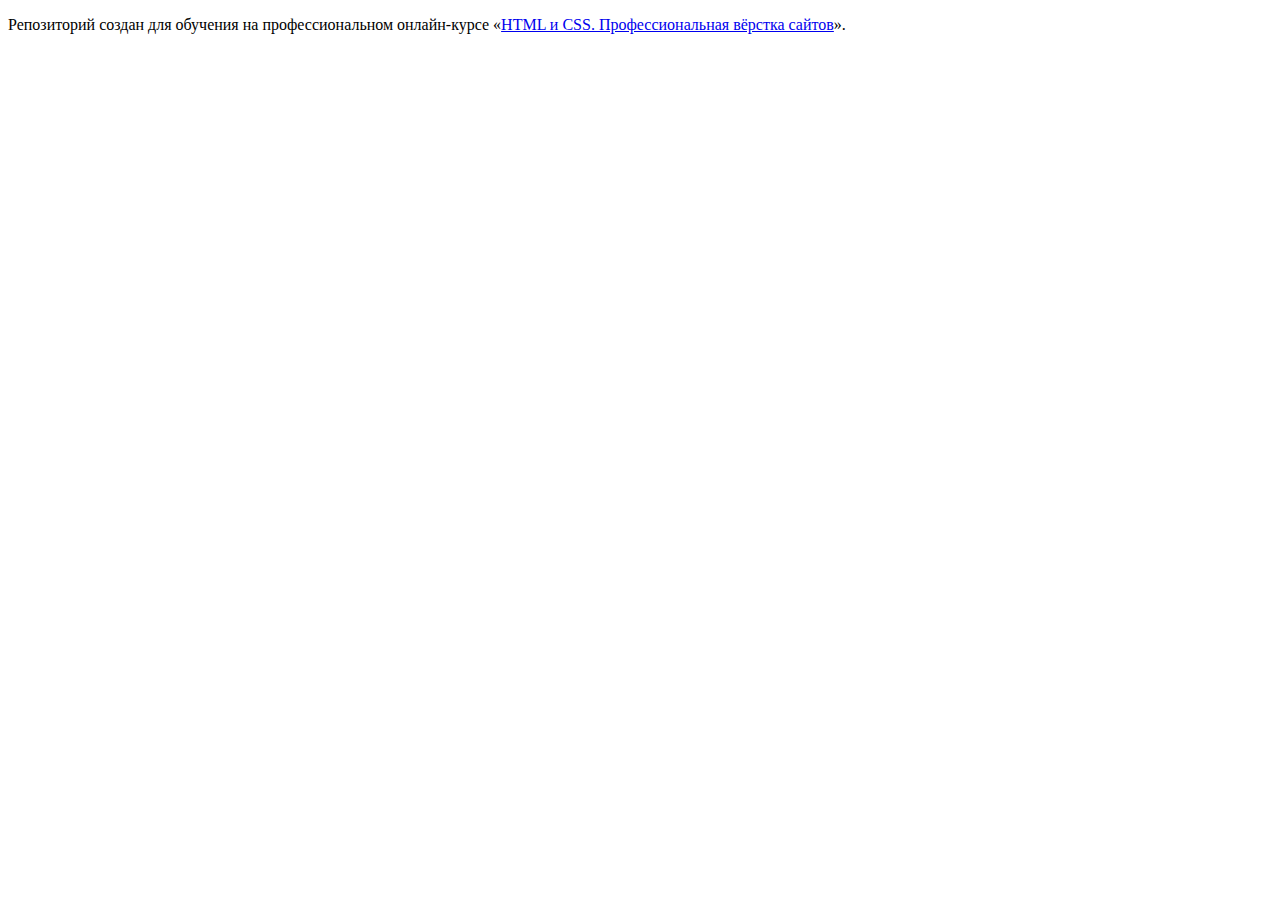
==== index.html @ 798a12d1 ":hatching_chick:" ====
<!DOCTYPE html>
<html lang="ru">
  <head>
    <meta charset="utf-8">
    <title>HTML Academy: Седона</title>
  </head>
  <body>

    <p>Репозиторий создан для обучения на профессиональном онлайн‑курсе «<a href="https://htmlacademy.ru/intensive/htmlcss">HTML и CSS. Профессиональная вёрстка сайтов</a>».</p>

  </body>
</html>
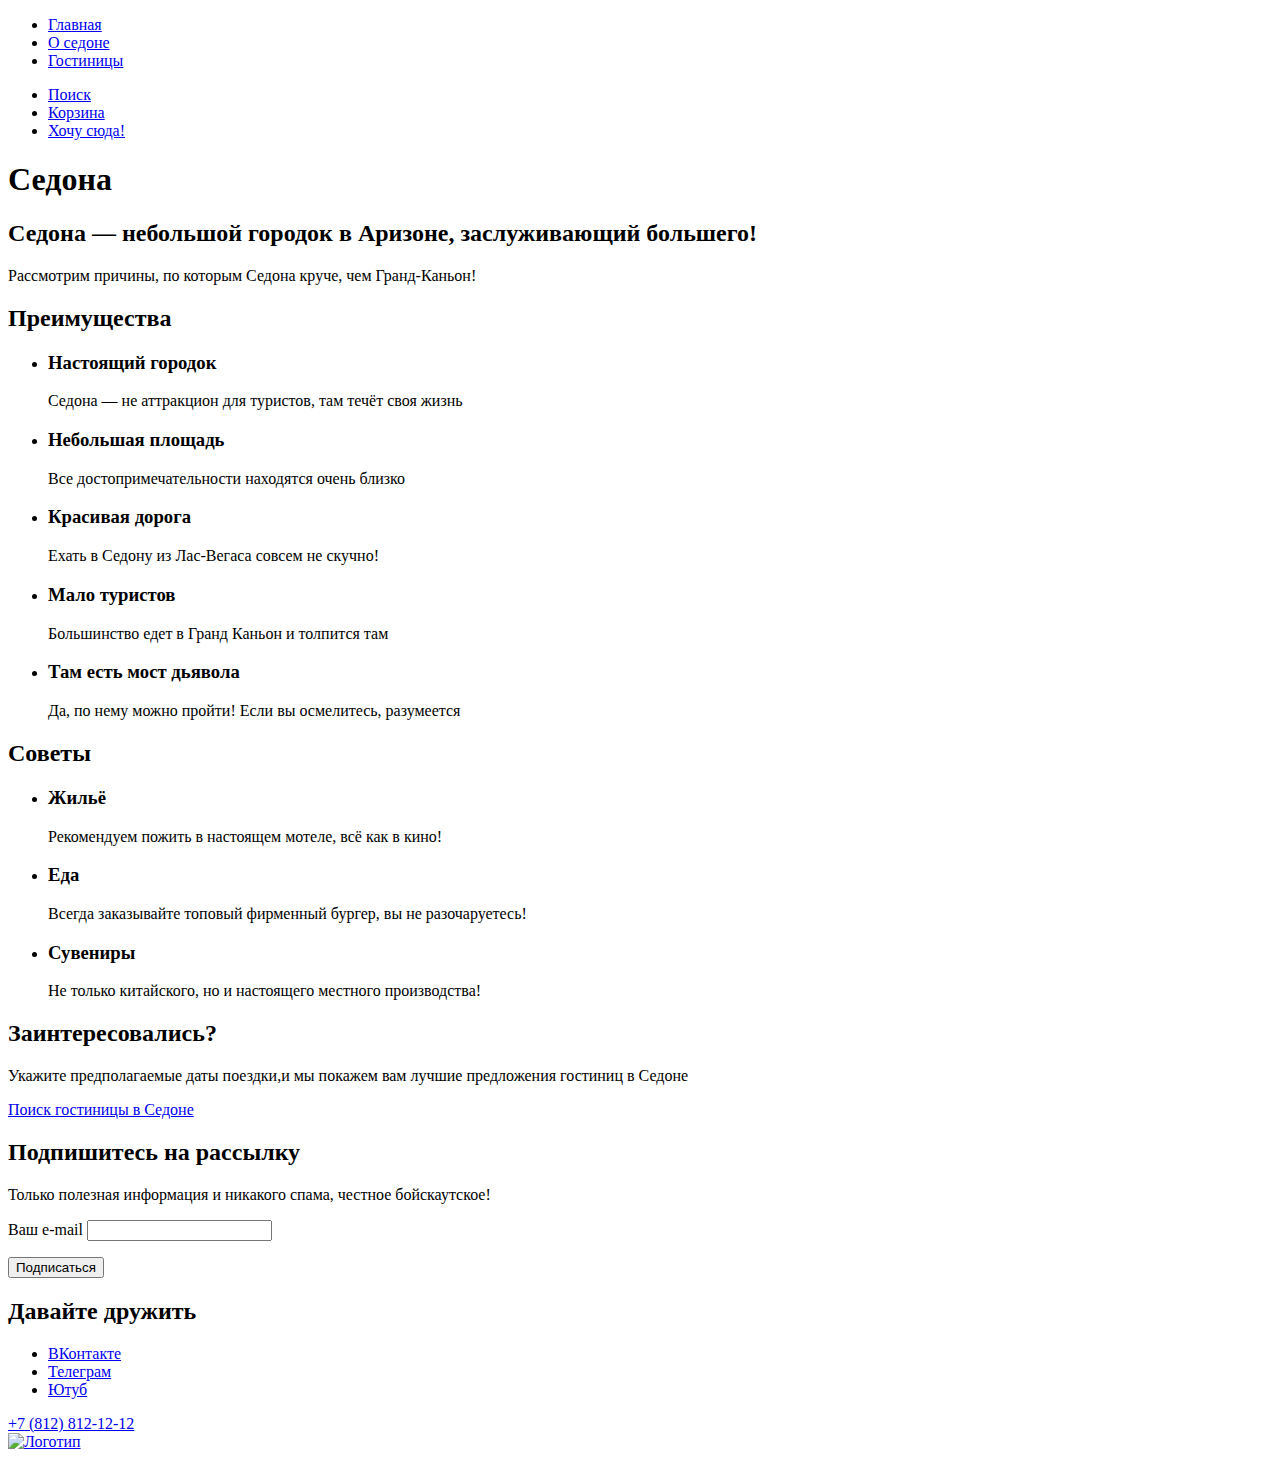
==== commit 89e0c209: "data-test" ====
--- a/index.html
+++ b/index.html
@@ -5,8 +5,137 @@
     <title>HTML Academy: Седона</title>
   </head>
   <body>
+ <header data-test="header" class="page-header">
+   <nav class="navigation">
+ <ul class="navigation-list">
+  <li class="navigation-item">
+    <a class="navigation-link" href="#">Главная</a>
+  </li>
+  <li class="navigation-item">
+    <a class="navigation-link" href="about.html">О седоне</a>
+  </li>
+  <li class="navigation-item">
+    <a class="navigation-link" href="catalogue.html">Гостиницы</a>
+  </li>
+</ul>
+<ul class="navigation-list navigation-user">
+  <li class="navigation-item">
+    <a class="navigation-link" href="#">
+      <span class="visually-hidden">Поиск</span></a>
+  </li>
+  <li class="navigation-item">
+    <a class="navigation-link" href="#">
+      <span class="visually-hidden">Корзина</span></a>
+  </li>
+  <li class="navigation-item">
+    <a class="navigation-link" href="#">Хочу сюда!</a>
+  </li>
 
-    <p>Репозиторий создан для обучения на профессиональном онлайн‑курсе «<a href="https://htmlacademy.ru/intensive/htmlcss">HTML и CSS. Профессиональная вёрстка сайтов</a>».</p>
+ </ul>
+  </nav>
+ </header>
+ <main data-test="main" class="main-index">
+<h1 class="visually-hidden">Седона</h1>
+<section data-test="hero" class="description">
+  <h2 class="title-2 description-sedona">Седона — небольшой городок в Аризоне,
+    заслуживающий большего!</h2>
+    <p class="description-more">Рассмотрим причины, по которым Седона круче, чем Гранд-Каньон!</p>
+</section>
+<section data-test="advantages" class="advantages">
+  <h2 class="visually-hidden">Преимущества</h2>
+  <ul class="advantages-list">
+    <li class="advantages-item">
+      <h3>Настоящий городок</h3>
+       <p>Седона — не аттракцион для туристов, там течёт своя жизнь</p>
+     </li>
+    <li class="advantages-item">
+     <h3>Небольшая
+      площадь</h3>
+      <p>Все достопримечательности находятся очень близко</p>
+    </li>
+    <li class="advantages-item">
+      <h3>Красивая
+        дорога</h3>
+       <p>Ехать в Седону из Лас-Вегаса совсем не скучно!</p>
+     </li>
+     <li class="advantages-item">
+      <h3>Мало
+        туристов</h3>
+       <p>Большинство едет в Гранд Каньон и толпится там</p>
+     </li>
+     <li class="advantages-item">
+      <h3>Там есть
+        мост дьявола</h3>
+       <p>Да, по нему можно пройти! Если вы осмелитесь, разумеется</p>
+     </li>
+  </ul>
 
+</section>
+<section class="advices">
+  <h2 class="visually-hidden">Советы</h2>
+  <ul class="advices-list">
+    <li class="advices-item">
+     <h3>Жильё</h3>
+      <p>Рекомендуем пожить в настоящем мотеле,
+        всё как в кино!</p>
+    </li>
+    <li class="advices-item">
+      <h3>Еда</h3>
+       <p>Всегда заказывайте
+        топовый фирменный бургер, вы не разочаруетесь!</p>
+     </li>
+     <li class="advices-item">
+      <h3>Сувениры</h3>
+       <p>Не только китайского,
+        но и настоящего местного производства!</p>
+     </li>
+  </ul>
+
+</section>
+<section data-test="search" class="hotel-search">
+  <h2 class="title-2" >Заинтересовались?</h2>
+  <p>Укажите предполагаемые даты поездки,и мы покажем вам лучшие предложения гостиниц в Седоне</p>
+  <a class="button button-hotels" href="#">Поиск гостиницы в Седоне</a>
+</section>
+<section data-test="subscribe" class="subscription">
+  <h2 class="title-2 subscription-offer">Подпишитесь на рассылку</h2>
+  <p class="about-subscription">Только полезная информация и никакого спама, честное бойскаутское!</p>
+  <form class="subscription-form" action="https://echo.htmlacademy.ru/" method="post">
+    <p><label for="your-e-mail">Ваш e-mail</label>
+    <input type="email" id="your-e-mail" name="your-e-mail"></p>
+    <button class="button" type="submit">Подписаться</button>
+  </form>
+
+</section>
+ </main>
+
+  <footer data-test="footer" class="page-footer">
+    <section class="footer-social">
+      <h2 class="visually-hidden">Давайте дружить</h2>
+      <ul class="footer-social-list">
+        <li class="footer-social-item">
+          <a class="button" href="https://vk.com/htmlacademy">
+            <span class="visually-hidden">ВКонтакте</span>
+          </a>
+        </li>
+        <li class="footer-social-item">
+          <a class="button" href="https://t.me/htmlacademy ">
+            <span class="visually-hidden">Телеграм</span>
+          </a>
+        </li>
+        <li class="footer-social-item">
+          <a class="button" href="https://www.youtube.com/user/htmlacademyru">
+            <span class="visually-hidden">Ютуб</span>
+          </a>
+        </li>
+        </ul>
+
+  </section>
+    <section class="footer-phone-number">
+      <a class="phone-number-link" href="tel:+78128121212">+7 (812) 812-12-12</a>
+    </section>
+    <section class="footer-logo">
+    <a class="main-page-link" href="https://htmlacademy.ru/"><img class="logo" src="#" alt="Логотип"></a></section>
+  </footer>
   </body>
 </html>
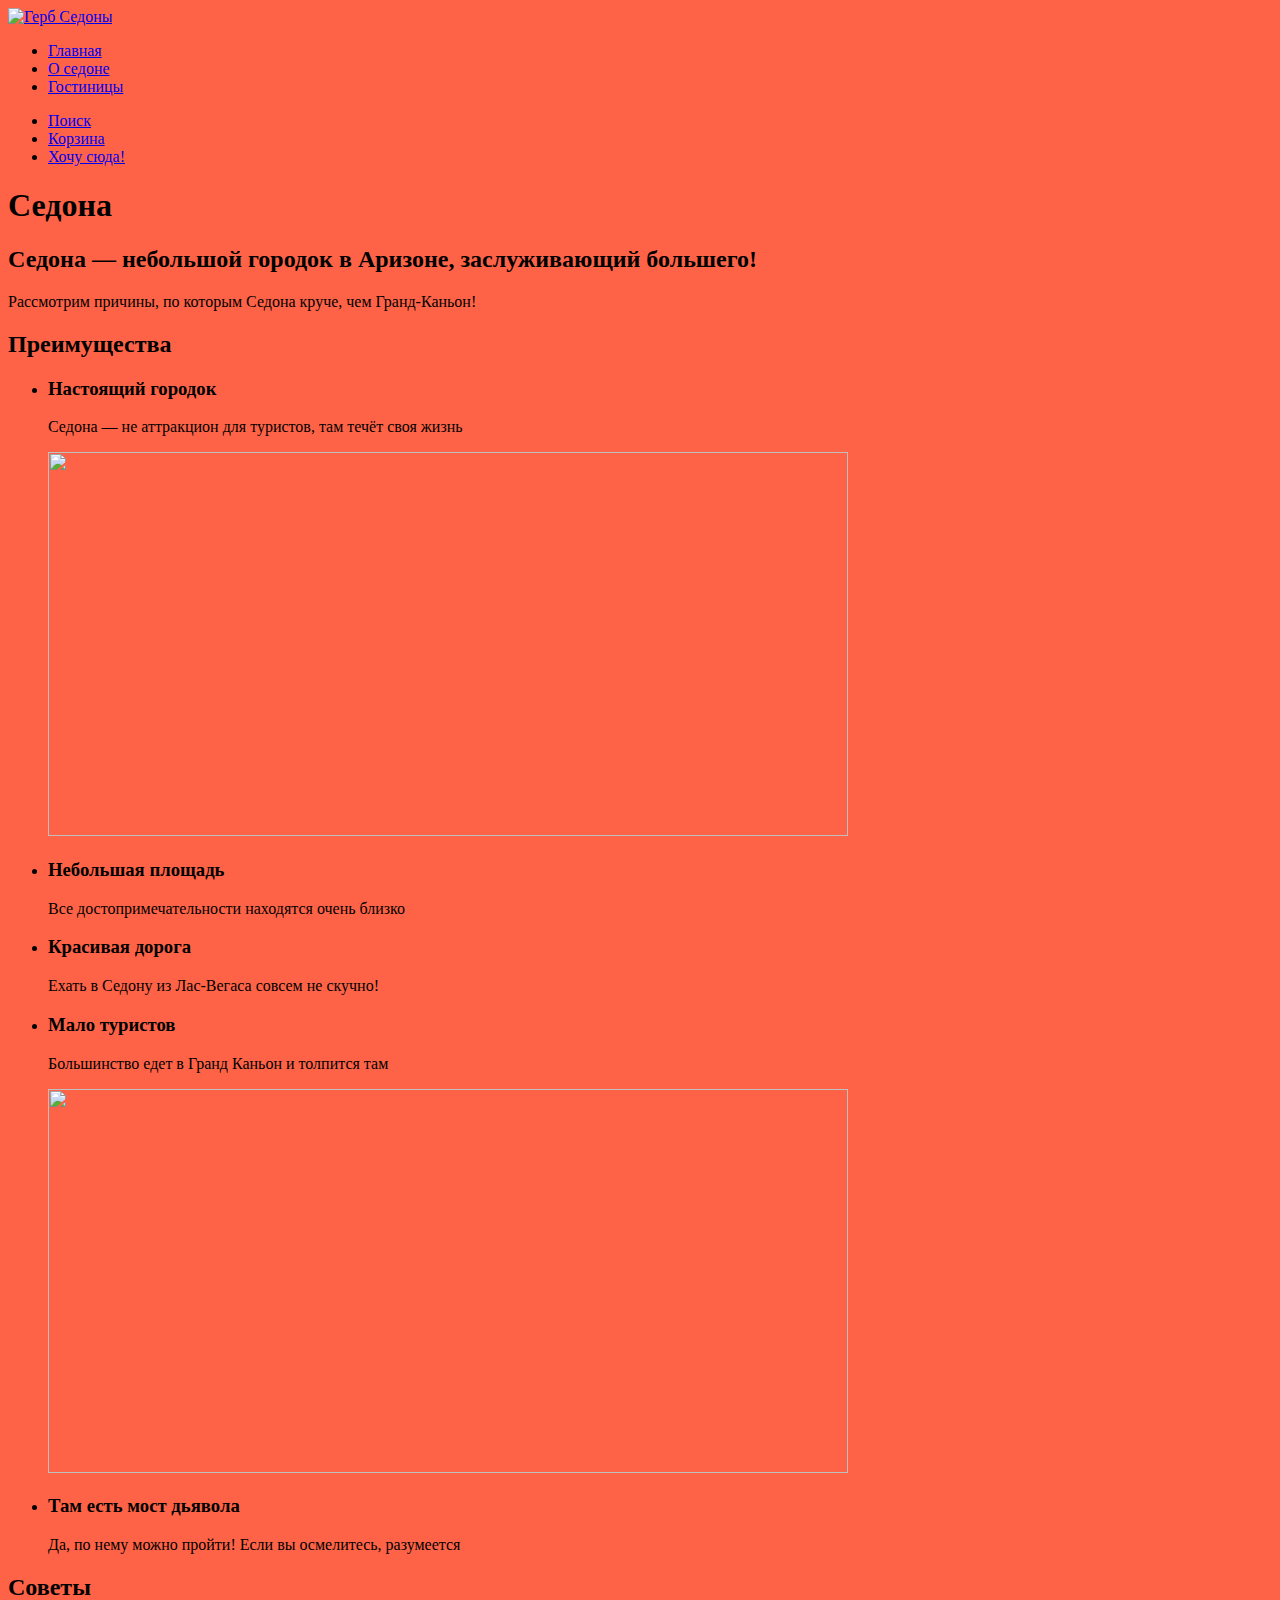
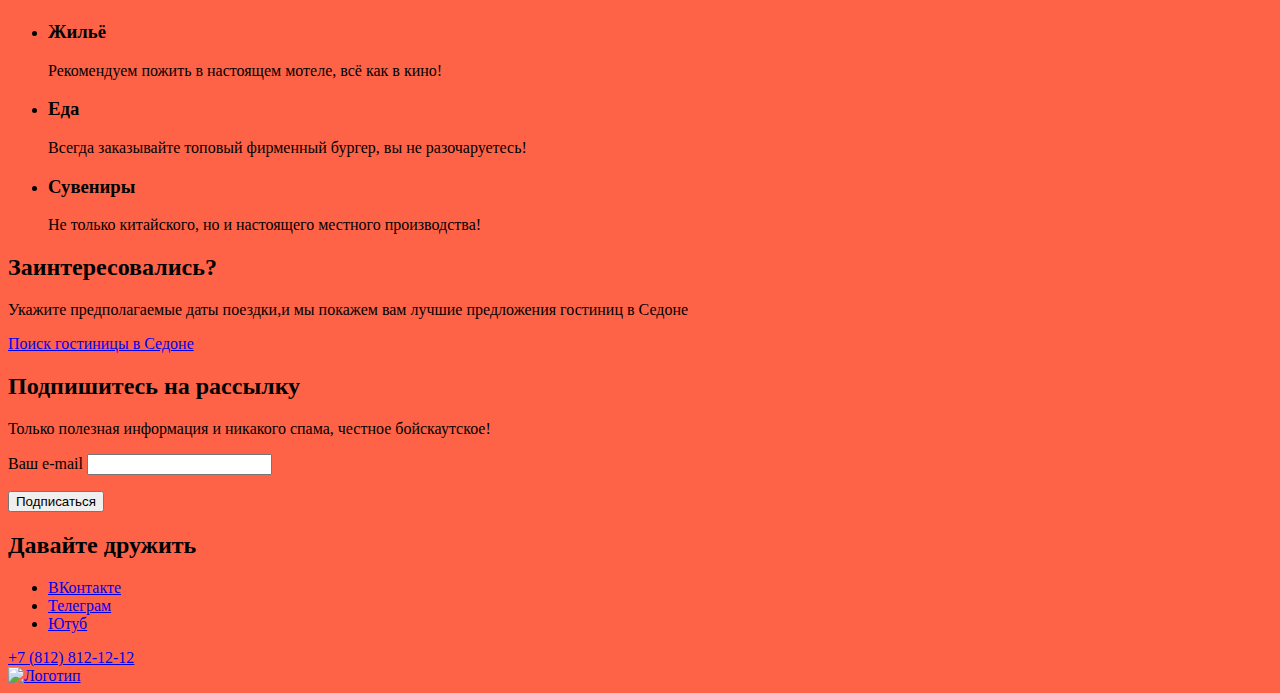
==== commit 441b388b: "Удаление картинок" ====
--- a/index.html
+++ b/index.html
@@ -3,9 +3,13 @@
   <head>
     <meta charset="utf-8">
     <title>HTML Academy: Седона</title>
+    <link rel="stylesheet" href="styles/styles.css">
   </head>
   <body>
  <header data-test="header" class="page-header">
+  <section class="sedona-logo">
+    <a class="main-page-link" href="https://htmlacademy.ru/"><img class="coat-of-arms" src="images/header-icon/coat-of-arms.svg" width="140" height="70" alt="Герб Седоны"></a>
+  </section>
    <nav class="navigation">
  <ul class="navigation-list">
   <li class="navigation-item">
@@ -45,28 +49,32 @@
   <h2 class="visually-hidden">Преимущества</h2>
   <ul class="advantages-list">
     <li class="advantages-item">
-      <h3>Настоящий городок</h3>
-       <p>Седона — не аттракцион для туристов, там течёт своя жизнь</p>
+      <h3 class="advantages-title">Настоящий городок</h3>
+       <p class="advantages-text">Седона — не аттракцион для туристов, там течёт своя жизнь</p>
      </li>
+     <img class="advantages-photo" src="images/advantage-photo/photo-1.jpg" width="800"
+     height="384">
     <li class="advantages-item">
-     <h3>Небольшая
+     <h3 class="advantages-title">Небольшая
       площадь</h3>
-      <p>Все достопримечательности находятся очень близко</p>
+      <p class="advantages-text">Все достопримечательности находятся очень близко</p>
     </li>
     <li class="advantages-item">
-      <h3>Красивая
+      <h3 class="advantages-title">Красивая
         дорога</h3>
-       <p>Ехать в Седону из Лас-Вегаса совсем не скучно!</p>
+       <p class="advantages-text">Ехать в Седону из Лас-Вегаса совсем не скучно!</p>
      </li>
      <li class="advantages-item">
-      <h3>Мало
+      <h3 class="advantages-title">Мало
         туристов</h3>
-       <p>Большинство едет в Гранд Каньон и толпится там</p>
+       <p class="advantages-text">Большинство едет в Гранд Каньон и толпится там</p>
      </li>
+     <img class="advantages-photo" src="images/advantage-photo/photo-2.jpg" width="800"
+     height="384">
      <li class="advantages-item">
-      <h3>Там есть
+      <h3 class="advantages-title">Там есть
         мост дьявола</h3>
-       <p>Да, по нему можно пройти! Если вы осмелитесь, разумеется</p>
+       <p class="advantages-text">Да, по нему можно пройти! Если вы осмелитесь, разумеется</p>
      </li>
   </ul>
 
@@ -75,18 +83,18 @@
   <h2 class="visually-hidden">Советы</h2>
   <ul class="advices-list">
     <li class="advices-item">
-     <h3>Жильё</h3>
-      <p>Рекомендуем пожить в настоящем мотеле,
+     <h3 class="advices-title">Жильё</h3>
+      <p class="advices-text">Рекомендуем пожить в настоящем мотеле,
         всё как в кино!</p>
     </li>
     <li class="advices-item">
-      <h3>Еда</h3>
-       <p>Всегда заказывайте
+      <h3 class="advices-title">Еда</h3>
+       <p class="advices-text">Всегда заказывайте
         топовый фирменный бургер, вы не разочаруетесь!</p>
      </li>
      <li class="advices-item">
-      <h3>Сувениры</h3>
-       <p>Не только китайского,
+      <h3 class="advices-title">Сувениры</h3>
+       <p class="advices-text">Не только китайского,
         но и настоящего местного производства!</p>
      </li>
   </ul>
@@ -94,14 +102,14 @@
 </section>
 <section data-test="search" class="hotel-search">
   <h2 class="title-2" >Заинтересовались?</h2>
-  <p>Укажите предполагаемые даты поездки,и мы покажем вам лучшие предложения гостиниц в Седоне</p>
+  <p class="start-searching">Укажите предполагаемые даты поездки,и мы покажем вам лучшие предложения гостиниц в Седоне</p>
   <a class="button button-hotels" href="#">Поиск гостиницы в Седоне</a>
 </section>
 <section data-test="subscribe" class="subscription">
   <h2 class="title-2 subscription-offer">Подпишитесь на рассылку</h2>
   <p class="about-subscription">Только полезная информация и никакого спама, честное бойскаутское!</p>
   <form class="subscription-form" action="https://echo.htmlacademy.ru/" method="post">
-    <p><label for="your-e-mail">Ваш e-mail</label>
+    <p class=""><label for="your-e-mail">Ваш e-mail</label>
     <input type="email" id="your-e-mail" name="your-e-mail"></p>
     <button class="button" type="submit">Подписаться</button>
   </form>
@@ -135,7 +143,7 @@
       <a class="phone-number-link" href="tel:+78128121212">+7 (812) 812-12-12</a>
     </section>
     <section class="footer-logo">
-    <a class="main-page-link" href="https://htmlacademy.ru/"><img class="logo" src="#" alt="Логотип"></a></section>
+    <a class="main-page-link" href="https://htmlacademy.ru/"><img class="logo" src="images/logo.svg" width="114.9" height="32.9" alt="Логотип"></a></section>
   </footer>
   </body>
 </html>
--- a/styles/styles.css
+++ b/styles/styles.css
@@ -0,0 +1 @@
+body {background-color: tomato;}
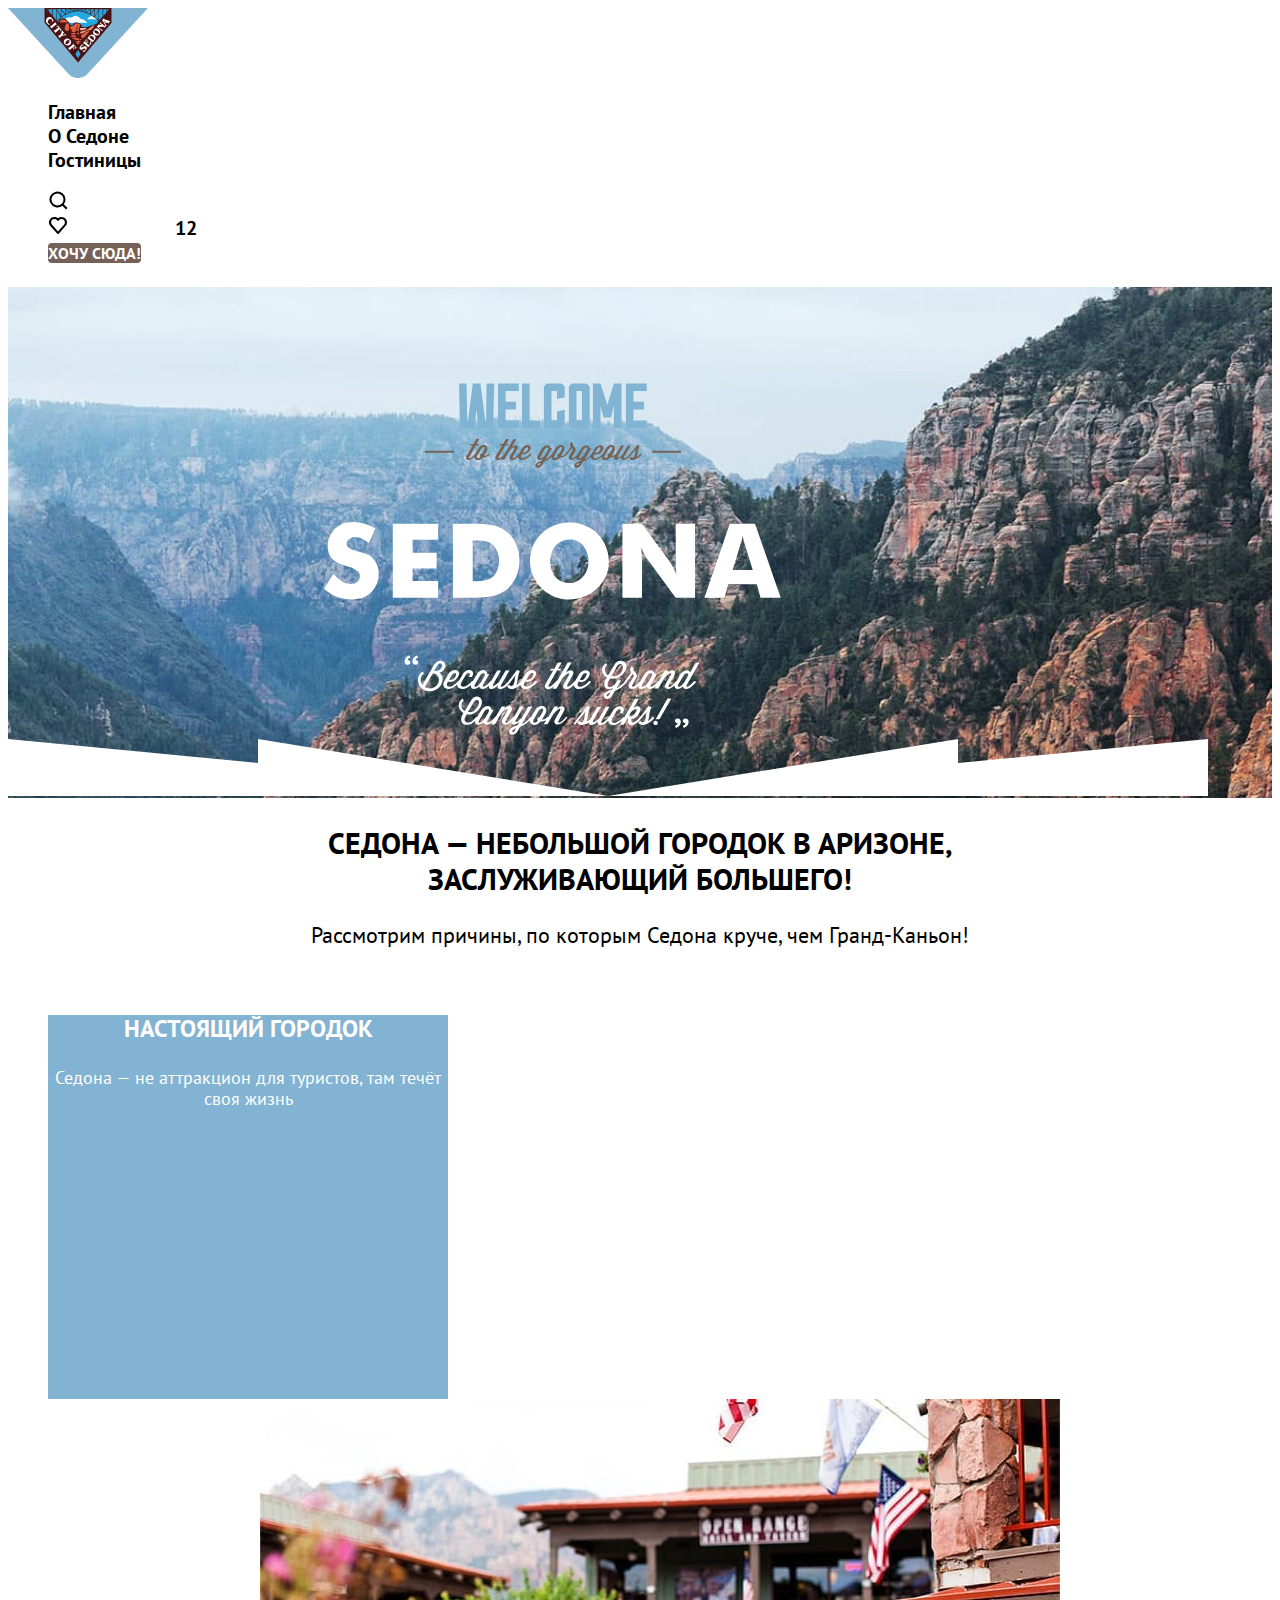
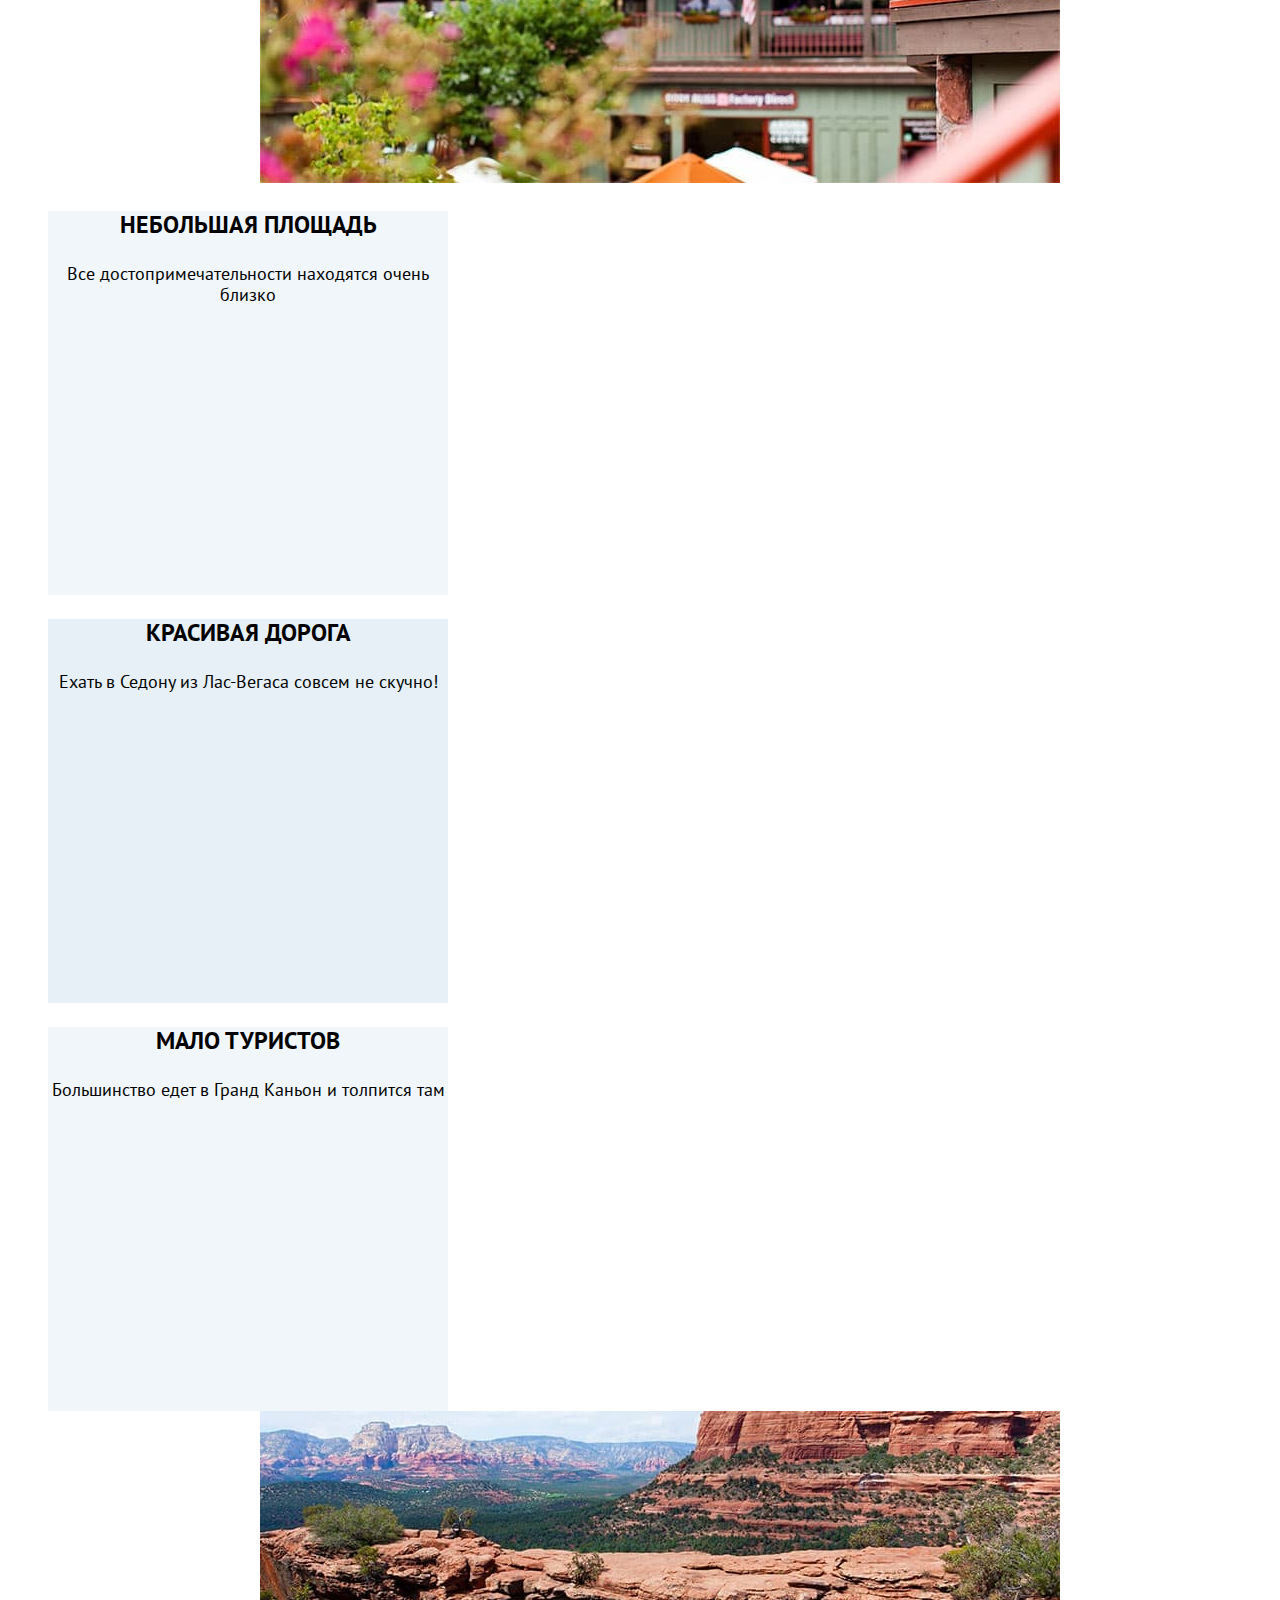
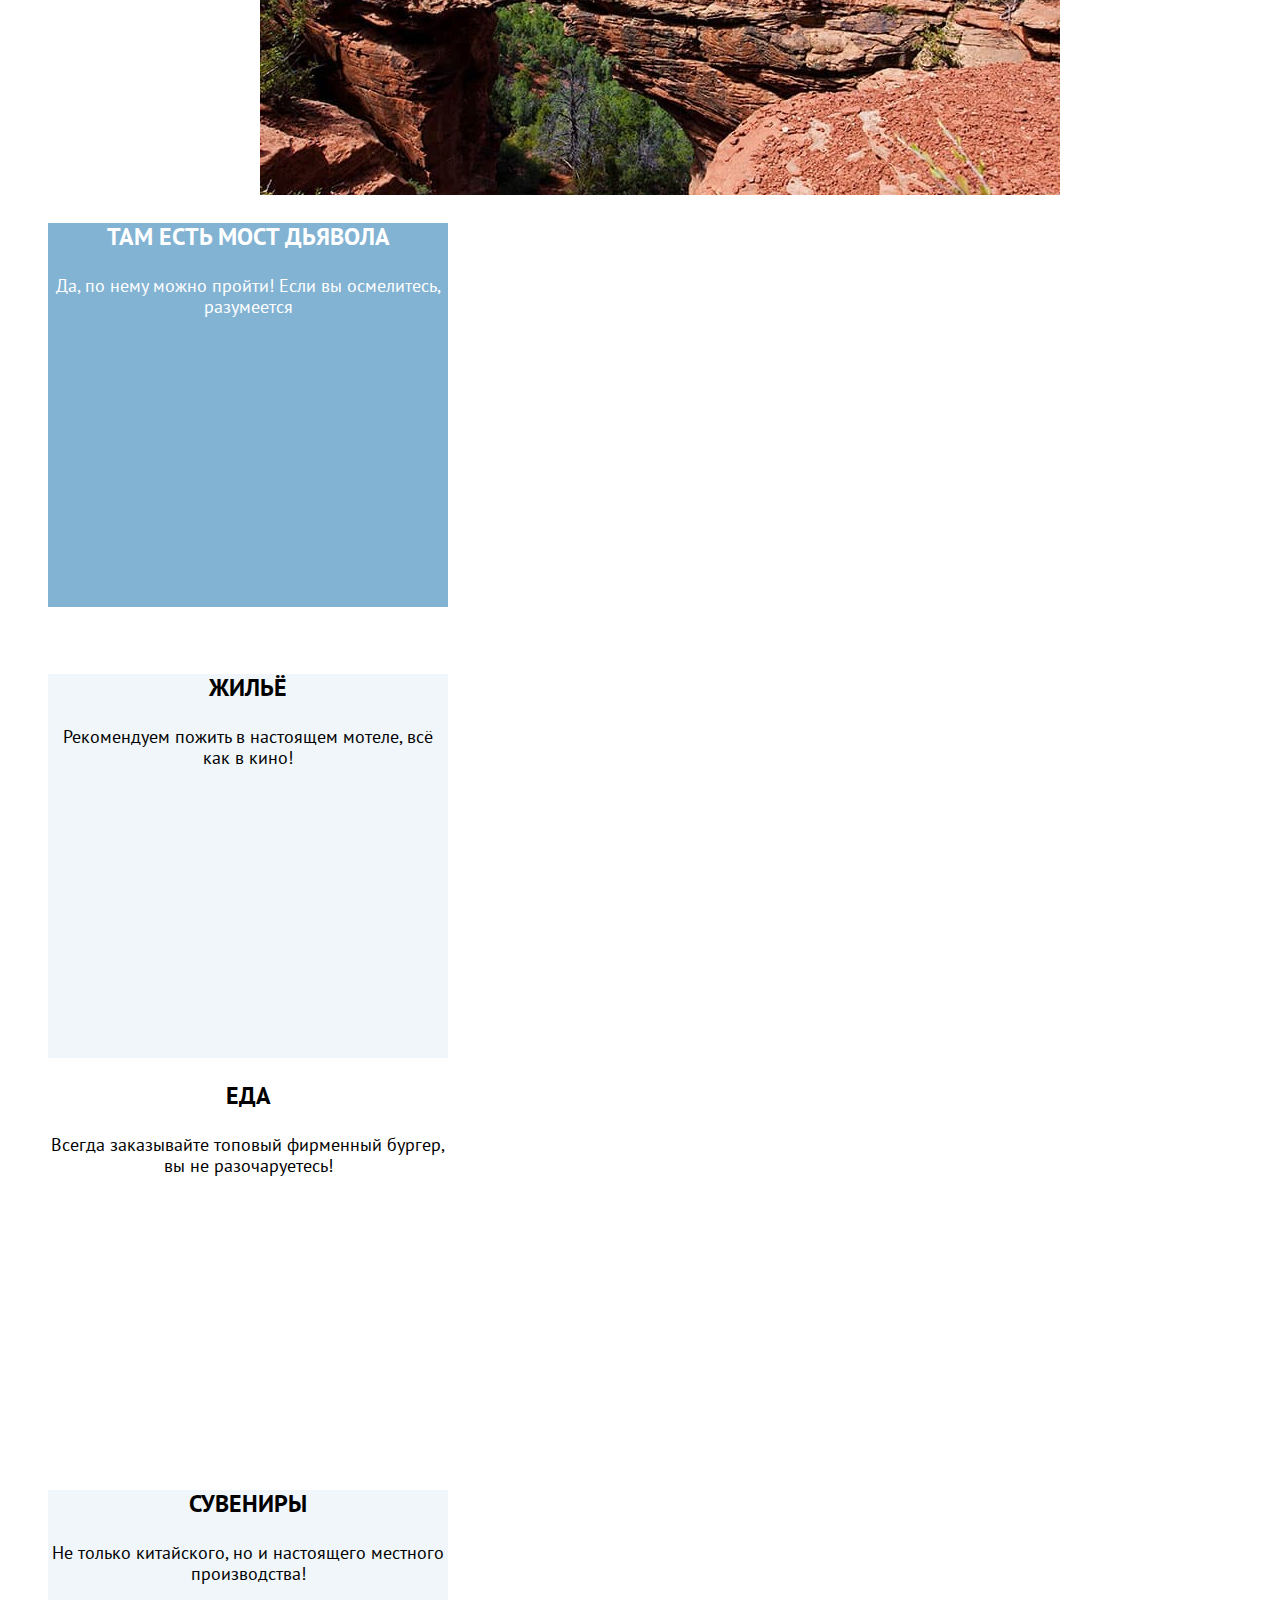
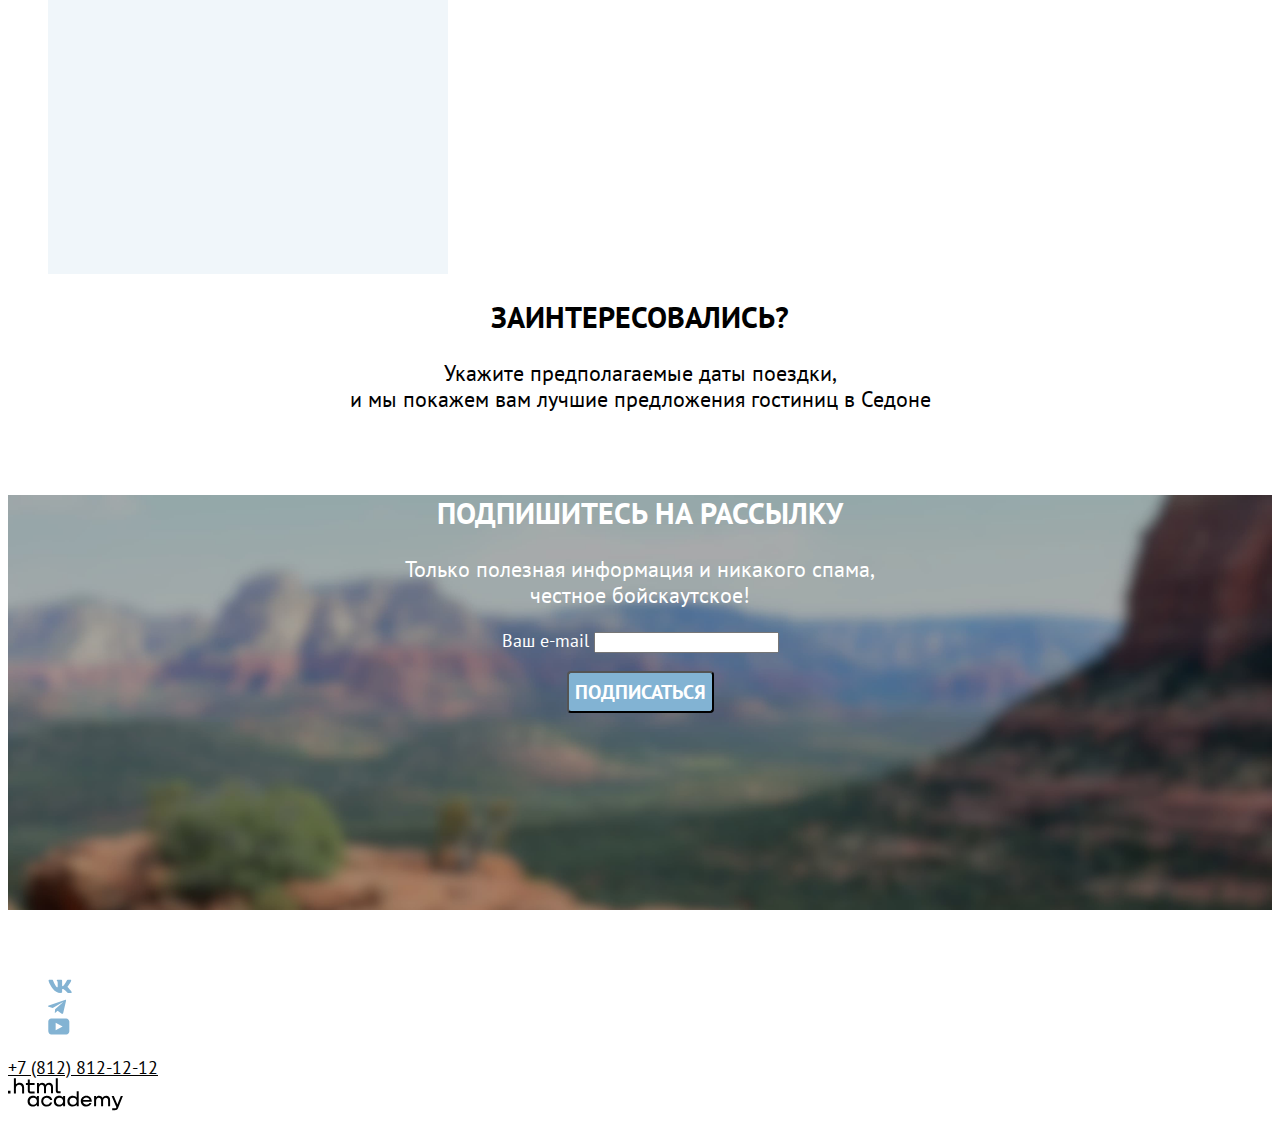
==== commit 1fc91ce5: "Базовая стилизация всех страниц" ====
--- a/index.html
+++ b/index.html
@@ -3,6 +3,7 @@
   <head>
     <meta charset="utf-8">
     <title>HTML Academy: Седона</title>
+    <meta name="viewport" content="width=device-width, initial-scale=1">
     <link rel="stylesheet" href="styles/styles.css">
   </head>
   <body>
@@ -24,15 +25,17 @@
 </ul>
 <ul class="navigation-list navigation-user">
   <li class="navigation-item">
-    <a class="navigation-link" href="#">
+    <a class="navigation-link" href="#"><img src="/images/header-icon/search.svg">
       <span class="visually-hidden">Поиск</span></a>
   </li>
   <li class="navigation-item">
     <a class="navigation-link" href="#">
-      <span class="visually-hidden">Корзина</span></a>
+      <img src="/images/header-icon/heart.svg">
+      <span class="visually-hidden">Избранное</span>
+    <span class="number rectangle">12</span></a>
   </li>
   <li class="navigation-item">
-    <a class="navigation-link" href="#">Хочу сюда!</a>
+    <a class="navigation-link small-button" href="#">Хочу сюда!</a>
   </li>
 
  </ul>
@@ -40,38 +43,40 @@
  </header>
  <main data-test="main" class="main-index">
 <h1 class="visually-hidden">Седона</h1>
+<img class="welcome" src="/images/welcome.svg" width="458" height="352">
+<img class="divider" src="/images/divider.svg" width="1200" height="57">
 <section data-test="hero" class="description">
-  <h2 class="title-2 description-sedona">Седона — небольшой городок в Аризоне,
+  <h2 class="title-2 description-sedona">Седона — небольшой городок в Аризоне,<br>
     заслуживающий большего!</h2>
     <p class="description-more">Рассмотрим причины, по которым Седона круче, чем Гранд-Каньон!</p>
 </section>
 <section data-test="advantages" class="advantages">
   <h2 class="visually-hidden">Преимущества</h2>
   <ul class="advantages-list">
-    <li class="advantages-item">
+    <li class="advantages-item square color-1">
       <h3 class="advantages-title">Настоящий городок</h3>
        <p class="advantages-text">Седона — не аттракцион для туристов, там течёт своя жизнь</p>
      </li>
      <img class="advantages-photo" src="images/advantage-photo/photo-1.jpg" width="800"
      height="384">
-    <li class="advantages-item">
+    <li class="advantages-item square color-2">
      <h3 class="advantages-title">Небольшая
       площадь</h3>
       <p class="advantages-text">Все достопримечательности находятся очень близко</p>
     </li>
-    <li class="advantages-item">
+    <li class="advantages-item square color-3">
       <h3 class="advantages-title">Красивая
         дорога</h3>
        <p class="advantages-text">Ехать в Седону из Лас-Вегаса совсем не скучно!</p>
      </li>
-     <li class="advantages-item">
+     <li class="advantages-item square color-2">
       <h3 class="advantages-title">Мало
         туристов</h3>
        <p class="advantages-text">Большинство едет в Гранд Каньон и толпится там</p>
      </li>
      <img class="advantages-photo" src="images/advantage-photo/photo-2.jpg" width="800"
      height="384">
-     <li class="advantages-item">
+     <li class="advantages-item square color-1">
       <h3 class="advantages-title">Там есть
         мост дьявола</h3>
        <p class="advantages-text">Да, по нему можно пройти! Если вы осмелитесь, разумеется</p>
@@ -82,17 +87,17 @@
 <section class="advices">
   <h2 class="visually-hidden">Советы</h2>
   <ul class="advices-list">
-    <li class="advices-item">
+    <li class="advices-item square color-2">
      <h3 class="advices-title">Жильё</h3>
       <p class="advices-text">Рекомендуем пожить в настоящем мотеле,
         всё как в кино!</p>
     </li>
-    <li class="advices-item">
+    <li class="advices-item square">
       <h3 class="advices-title">Еда</h3>
        <p class="advices-text">Всегда заказывайте
         топовый фирменный бургер, вы не разочаруетесь!</p>
      </li>
-     <li class="advices-item">
+     <li class="advices-item square color-2">
       <h3 class="advices-title">Сувениры</h3>
        <p class="advices-text">Не только китайского,
         но и настоящего местного производства!</p>
@@ -102,16 +107,16 @@
 </section>
 <section data-test="search" class="hotel-search">
   <h2 class="title-2" >Заинтересовались?</h2>
-  <p class="start-searching">Укажите предполагаемые даты поездки,и мы покажем вам лучшие предложения гостиниц в Седоне</p>
-  <a class="button button-hotels" href="#">Поиск гостиницы в Седоне</a>
+  <p class="start-searching">Укажите предполагаемые даты поездки,<br> и мы покажем вам лучшие предложения гостиниц в Седоне</p>
+  <a class="button big-button" href="#">Поиск гостиницы в Седоне</a>
 </section>
 <section data-test="subscribe" class="subscription">
   <h2 class="title-2 subscription-offer">Подпишитесь на рассылку</h2>
-  <p class="about-subscription">Только полезная информация и никакого спама, честное бойскаутское!</p>
+  <p class="about-subscription">Только полезная информация и никакого спама,<br> честное бойскаутское!</p>
   <form class="subscription-form" action="https://echo.htmlacademy.ru/" method="post">
     <p class=""><label for="your-e-mail">Ваш e-mail</label>
     <input type="email" id="your-e-mail" name="your-e-mail"></p>
-    <button class="button" type="submit">Подписаться</button>
+    <button class="big-button blue-button" type="submit">Подписаться</button>
   </form>
 
 </section>
@@ -122,17 +127,17 @@
       <h2 class="visually-hidden">Давайте дружить</h2>
       <ul class="footer-social-list">
         <li class="footer-social-item">
-          <a class="button" href="https://vk.com/htmlacademy">
+          <a class="button" href="https://vk.com/htmlacademy"><img class="vkontakte-icon" src="/images/social-icon/social-vk.svg" width="24" height="14">
             <span class="visually-hidden">ВКонтакте</span>
           </a>
         </li>
         <li class="footer-social-item">
-          <a class="button" href="https://t.me/htmlacademy ">
+          <a class="button" href="https://t.me/htmlacademy "><img class="telegram-icon" src="/images/social-icon/social-tg.svg" width="18" height="15.1">
             <span class="visually-hidden">Телеграм</span>
           </a>
         </li>
         <li class="footer-social-item">
-          <a class="button" href="https://www.youtube.com/user/htmlacademyru">
+          <a class="button" href="https://www.youtube.com/user/htmlacademyru"><img class="youtube-icon" src="/images/social-icon/social-youtube.svg" width="22" height="17">
             <span class="visually-hidden">Ютуб</span>
           </a>
         </li>
--- a/styles/styles.css
+++ b/styles/styles.css
@@ -1 +1,322 @@
-body {background-color: tomato;}
+body {
+background-color: #ffffff;
+font-family: "PT Sans", sans-serif;
+font-size: 18px;
+color:black;
+line-height: 21px;}
+
+@font-face { font-family: "PT Sans";
+  font-style: normal;
+  font-weight: 400;
+  src: url("../fonts/ptsans-400.woff2") format("woff2");
+  font-display: swap;
+}
+
+@font-face {
+  font-family: "PT Sans";
+  font-style: normal;
+  font-weight: 700;
+  src: url("../fonts/ptsans-700.woff2") format("woff2");
+  font-display: swap;
+}
+
+.page-header {
+  color: black;
+  background: white;
+}
+
+.navigation-list {
+  list-style-type: none;
+}
+
+.navigation-link {
+  font-family: "PT Sans", sans-serif;
+  line-height: 24px;
+  font-size: 20px;
+  color: inherit;
+  text-decoration: none;
+  font-weight: 700;
+  text-transform: capitalize;
+  text-align: left;
+  vertical-align: top;
+}
+
+/*.search {
+  background-image: url(/images/header-icon/search.svg);
+  background-repeat: no-repeat;
+
+}*/
+ .small-button {
+  font-size: 16px;
+  line-height: 20px;
+  text-transform: uppercase;
+  text-align: center;
+  vertical-align: middle;
+  color: white;
+  background-color: #756157;
+  text-decoration: none;
+  border-radius: 4px;
+}
+.transparent-button {
+  background-color: transparent;
+}
+.main-index {
+  background-image: url("../images/index-background.jpg");
+  background-color: white;
+  color: black;
+  background-size: 100% auto;
+  background-repeat: no-repeat;
+}
+
+.welcome {
+  border-image-repeat: no-repeat;
+   margin-left: 25%;
+  margin-top: 51px;
+}
+
+.divider {
+  background-position-x: 0;
+  background-position-y: 0;
+}
+
+.description {
+  text-align: center;
+}
+.title-2 {
+font-family: "PT Sans", sans-serif;
+font-size: 30px;
+color: black;
+font-weight: 700;
+text-transform: uppercase;
+line-height: 36px;
+text-align: center;
+}
+.description-more {
+  font-family: "PT Sans", sans-serif;
+  font-size: 22px;
+  color: black;
+  font-weight: 400;
+  line-height: 26px;
+}
+.advantages-list {
+  text-align: center;
+  list-style-type: none;
+}
+
+.advantages-title {
+  font-family: "PT Sans" sans-serif;
+  font-weight: 700;
+  font-size: 24px;
+  line-height: 28px;
+  text-transform: uppercase;
+}
+
+.advantages-text {
+  font-family: "PT Sans" sans-serif;
+  font-weight: 400;
+  font-size: 18px;
+  line-height: 21px;
+}
+
+.square {
+  width: 400px;
+  height: 384px;
+}
+ .color-1 {
+  background-color: #82B3D3;
+  color: white;
+}
+.color-2 {
+  background-color: rgba(131, 179, 211, 0.12);
+  color: black;
+}
+.color-3 {
+  background-color: rgba(131, 179, 211, 0.2);
+  color: black;
+}
+.advices-list {
+  text-align: center;
+  list-style-type: none;
+}
+.advices-title {
+  font-family: "PT Sans" sans-serif;
+  font-weight: 700;
+  font-size: 24px;
+  line-height: 28px;
+  text-transform: uppercase;
+}
+.advices-text {
+  font-family: "PT Sans" sans-serif;
+  font-weight: 400;
+  font-size: 18px;
+  line-height: 21px;
+}
+.visually-hidden {
+  visibility: hidden;
+}
+.hotel-search {
+  text-align: center;
+}
+.start-searching {
+font-family: "PT Sans", sans-serif;
+font-size: 22px;
+font-weight: 400;
+line-height: 26px;
+color: inherit;
+}
+.big-button {
+font-family: "PT Sans", sans-serif;
+font-weight: 700;
+color: white;
+font-size: 20px;
+line-height: 36px;
+text-transform: uppercase;
+border-radius: 4px;
+}
+.blue-button {
+  background-color: #82B3D3;
+}
+.green-button {
+  background-color: #7DB54F;
+}
+.subscription {
+  background-image: url("/images/index-background-subscribe.jpg");
+  background-color: white;
+  color: white;
+  background-size: 100% auto;
+  background-repeat: no-repeat;
+  width: 1200;
+  height: 414.86px;
+  text-align: center;
+}
+.subscription-offer {
+  color: white;
+}
+.about-subscription {
+  font-family: "PT Sans", sans-serif;
+  font-size: 22px;
+  font-weight: 400;
+  line-height: 26px;
+  color: inherit;
+}
+.your-e-mail {
+font-family: "PT Sans", sans-serif;
+font-size: 18px;
+line-height: 24px;
+text-align: left;
+vertical-align: center;
+color: black;
+}
+.phone-number-link {
+  color: black;
+}
+.button-hotels{
+  color: inherit;
+  text-decoration: none;
+}
+.footer-social-list {
+  list-style-type: none;
+}
+.button {
+  text-decoration: none;
+}
+.inner-header {
+  background-image: url("/images/catalog-background.jpg");
+  background-color: white;
+  color: black;
+  background-size: 100% auto;
+  background-repeat: no-repeat;
+}
+.inner-header-title {
+font-family: "PT Sans", sans-serif;
+font-weight: 700;
+font-size: 60px;
+line-height: 78px;
+color: white;
+}
+.breadcrumbs {
+  text-align: left;
+  list-style-type: none;
+}
+.breadcrumbs-link {
+  text-decoration: none;
+  font-family: "PT Sans", sans-serif;
+  font-weight: 400;
+  font-size: 16px;
+  line-height: 21px;
+  color: white;
+}
+.catalog-filter-group{
+  color: white;
+}
+.catalog-filter-title {
+font-family: "PT Sans", sans-serif;
+font-weight: 700;
+font-size: 20px;
+line-height: 24px;
+}
+.catalog-filter-list {
+  list-style-type: none;
+}
+.catalog-filter-item {
+  font-family: "PT Sans", sans-serif;
+  font-weight: 400;
+  font-size: 18px;
+  line-height: 23px;
+}
+.submit-button {
+  background-color: #82B3D3;
+}
+.found-hotels {
+  font-family: "PT Sans", sans-serif;
+  font-weight: 700;
+  font-size: 30px;
+  line-height: 36px;
+  color: black
+}
+.select-control {
+  font-family: "PT Sans", sans-serif;
+  font-weight: 400;
+  font-size: 18px;
+  line-height: 21px;
+}
+.service-card {
+  display: inline-block;
+}
+.service-card-title {
+  font-family: "PT Sans", sans-serif;
+  font-weight: 700;
+  font-size: 24px;
+  line-height: 28px;
+}
+
+.service-card-price {
+  text-align: right;
+}
+.service-card-button {
+  font-size: 16px;
+  line-height: 20px;
+  text-transform: uppercase;
+  text-align: center;
+  vertical-align: middle;
+  color: white;
+}
+.pagination-item {
+  display: inline;
+}
+.pagination-link {
+ text-decoration: none;
+ background-color: #82B3D3;
+ color: white;
+ border-radius: 4px;
+}
+.pagination-current {
+background-color: #F2F2F2;
+color: black;
+border-radius: 4px;
+}
+.pagination-more{
+  background-color: transparent;
+  color: #000000;
+
+}
